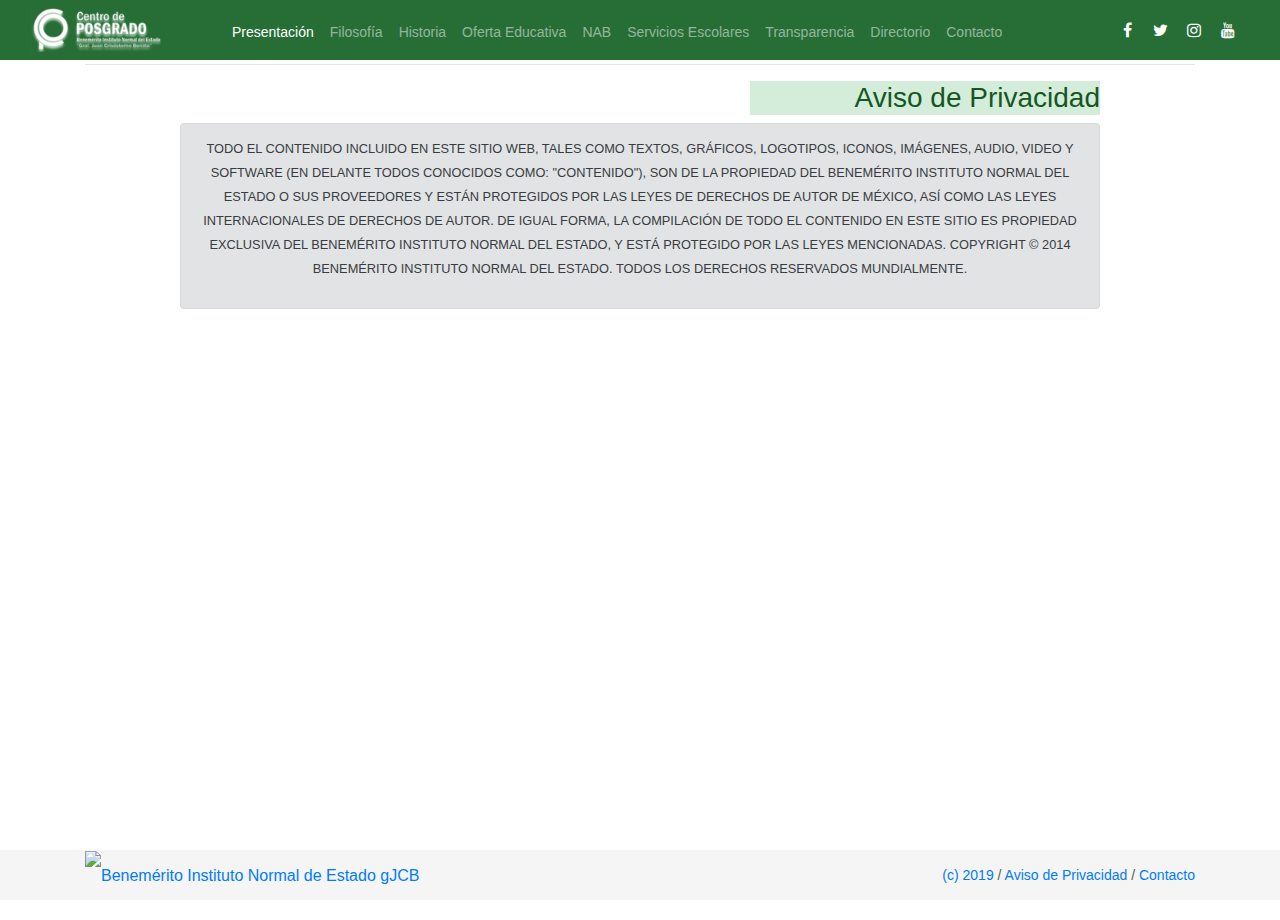
==== sitio/avisodeprivacidad.html @ c4bbad0e "dos paginas más" ====
<!DOCTYPE html>
<html lang="es">
	<head>
		<meta charset="utf-8">
		<meta name="viewport" content="width=device-width, initial-scale=1">
		<title>Benemérito Instituto Normal del Estado :: Historia</title>
		<link href="css/bootstrap.min.css" rel="stylesheet">
		<link href="css/estilos_bine.css" rel="stylesheet">
		<link rel="stylesheet" href="https://cdnjs.cloudflare.com/ajax/libs/font-awesome/4.7.0/css/font-awesome.min.css">
		<script src="js/jquery-3.3.1.min.js"></script>
		<script src="js/bootstrap.min.js"></script>
	</head>
	
	
	
	
	<body>
		<!-- este es el container de la barra de navegación-->
		<div class="container">
			<div class="row">
				  <nav class="navbar nav-fill navbar-dark navbar-expand-md fixed-top col-xs-12 col-sm-12 col-md-12 col-lg-12" style="background-color: #266E36;">
					<!--div class="col-1"></div-->
					<div class="col-2 navbar-left">
						<a href="#"><img src="img/logo-sm-w.png" alt="Posgrados BINE" width="130px"></a>
					</div>
					
		
					<!--a class="navbar-brand" href="#">Posgrados BINE</a-->
					<button class="navbar-toggler" type="button" data-toggle="collapse" data-target="#navbarCollapse" aria-controls="navbarCollapse" aria-expanded="false" aria-label="Toggle navigation">
					  <span class="navbar-toggler-icon"></span>
					</button>
					<div class="collapse navbar-collapse" id="navbarCollapse">
					  <ul class="navbar-nav mr-auto">
						<li> <a class="text-center nav-link active" href="#">Presentación</a> </li>
						<li> <a class="text-center nav-link" href="#">Filosofía</a> </li>
						<li> <a class="text-center nav-link" href="#">Historia</a> </li>
						<li> <a class="text-center nav-link" href="#">Oferta Educativa</a> </li>
						<li> <a class="text-center nav-link" href="#">NAB</a> </li>
						<li> <a class="text-center nav-link" href="#">Servicios Escolares</a> </li>
						<li> <a class="text-center nav-link" href="#">Transparencia</a> </li>
						<li> <a class="text-center nav-link" href="#">Directorio</a> </li>
						<li> <a class="text_center nav-link" href="#">Contacto</a> </li>
					  </ul>
					  <!--form class="form-inline mt-2 mt-md-0">
						<input class="form-control mr-sm-2" type="text" placeholder="Search" aria-label="Search">
						<button class="btn btn-outline-success my-2 my-sm-0" type="submit">Search</button>
					  </form-->

					<div class="text-center col-2">
					  <a href="#" class="fa fa-facebook"></a>
					  <a href="#" class="fa-twitter fa"></a>
					  <a href="#" class="fa fa-instagram"></a>
					  <a href="#" class="fa fa-youtube"></a>
      				</div>


					</div>

					<!--div class="col-1"></div-->
				  </nav>
				</div>
			<hr>
		</div>

        
        <!-- caja vacia-->
		<!--div id="caja" class="col-lg-12"></div-->
		
		<!-- carrusel-->
		<div class="container">
			<div class="row">
				<div class="col-7"></div>
				<div class="col-4">
					<h3 class="encabezado-historia alert-success">Aviso de Privacidad</h3>
				</div>
			<div class="col-1"></div>	
			</div>
			<div class="row">
				<div class="col-1"></div>
			  	<div class="col-xs-10 col-sm-10 col-md-10 col-lg-10">
						<div class="alert alert-secondary">
							<div class="row">
								<div class="col-12">
									<p class="text-center"><small>
											TODO EL CONTENIDO INCLUIDO EN ESTE SITIO WEB, TALES COMO TEXTOS, GRÁFICOS, LOGOTIPOS, ICONOS, IMÁGENES, AUDIO, VIDEO Y SOFTWARE (EN DELANTE TODOS CONOCIDOS COMO: "CONTENIDO"), SON DE LA PROPIEDAD DEL BENEMÉRITO INSTITUTO NORMAL DEL ESTADO O SUS PROVEEDORES Y ESTÁN PROTEGIDOS POR LAS LEYES DE DERECHOS DE AUTOR DE MÉXICO, ASÍ COMO LAS LEYES INTERNACIONALES DE DERECHOS DE AUTOR. DE IGUAL FORMA, LA COMPILACIÓN DE TODO EL CONTENIDO EN ESTE SITIO ES PROPIEDAD EXCLUSIVA DEL BENEMÉRITO INSTITUTO NORMAL DEL ESTADO, Y ESTÁ PROTEGIDO POR LAS LEYES MENCIONADAS.
											COPYRIGHT © 2014 BENEMÉRITO INSTITUTO NORMAL DEL ESTADO. TODOS LOS DERECHOS RESERVADOS MUNDIALMENTE.
									</small></p>
								</div>
							</div>				
						</div>
			  	</div>
			  <div class="col-1"></div>
			</div>

		<!--hr-->
		</div>

		<!-- footer-->
		<footer class="footer" >
			<!-- Footer Links -->
			<div class="container">
			  <!-- Grid row -->
			  <div class="row">
				<!-- Grid column -->
				<div class="col-5">
				  <!-- Content -->
					<a href="#" ><img src="img/logobine-pie.png" alt="Benemérito Instituto Normal de Estado gJCB" width="150px"></a>
				</div>
				<div class="col-7 foo-l">
					<!-- Links -->
					<a href="#!">(c) 2019</a> <span> / </span><a href="#!">Aviso de Privacidad</a><span> / </span> <a href="#!">Contacto</a> 
				</div>
			  </div>
			</div>
		</footer>
	</body>
</html>
---- sitio/css/estilos_bine.css ----
@charset "utf-8";
/* CSS Document */



.bd-placeholder-img {
	font-size: 1.125rem;
	text-anchor: middle;
	-webkit-user-select: none;
	-moz-user-select: none;
	-ms-user-select: none;
	user-select: none;
}

@media (min-width: 768px) {
}


/* GLOBAL STYLES
-------------------------------------------------- */
/* Padding below the footer and lighter body text */

body {
  padding-top: 3rem;
  padding-bottom: 3rem;
  color: #5a5a5a;
}


.navbar-nav > li > a {
	padding-top:10px;
	padding-bottom:5px ;
}

.navbar {
	min-height:30px;
}


.navbar-center{
	text-align: center;
    line-height: 50px; /* Vertically center the text there */
}

.nav-link{
	font-size: 14px;
}

.footer {
  position: absolute;
  bottom: 0;
  width: 100%;
  /* Set the fixed height of the footer here */
  height: 50px;
  line-height: 50px; /* Vertically center the text there */
  background-color: #f5f5f5;
}


.foo-l {
	text-align: right;
	font-size: 14px;
	padding-bottom: 20px;
}

/* CUSTOMIZE THE CAROUSEL
-------------------------------------------------- */

/* Carousel base class */
.carousel {
  margin-bottom: 4rem;
}
/* Since positioning the image, we need to help out the caption */
.carousel-caption {
  bottom: 3rem;
  z-index: 10;
}

/* Declare heights because of positioning of img element */
.carousel-item {
  height: 35rem;
}
.carousel-item > img {
  position: absolute;
  top: 0;
  left: 0;
  min-width: 100%;
  height: 35rem;
}



/* ESTILOS DE ICONOS
-------------------------------------------------- */
.fa {
  padding: 4px;
  font-size: 18px;
  width: 25px;
  height: 25px;
  text-align: center;
  text-decoration: none;
  margin: 2px 2px;
}

.fa:hover {
    opacity: 0.5;
    color: white;
}

.fa-facebook {
  background: #266E36;
  color: white;
}

.fa-twitter {
  background: #266E36;
  color: white;
}

.fa-youtube {
  background: #266E36;
  color: white;
}

.fa-instagram {
  background: #266E36;
  color: white;
}

.fa-rss {
  background: #ff6600;
  color: white;
}

/* ESTILOS GARO
-------------------------------------------------- */

.encabezado-historia{text-align: right}

.center-block {
  max-width: 100%;
  width: auto;
  position: relative;
  top: 0;
  bottom: 0
}
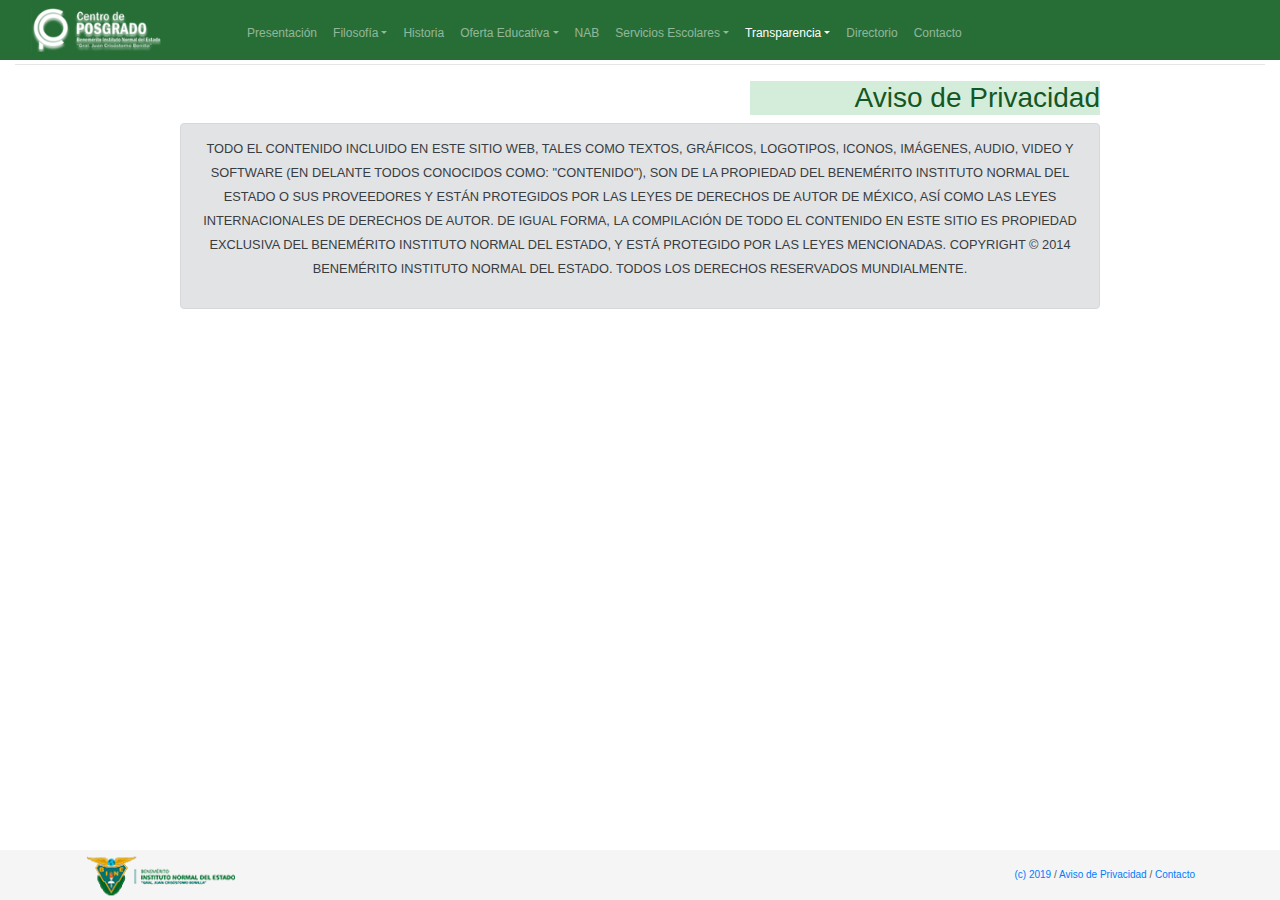
==== commit 05fca2ad: "now with template" ====
--- a/sitio/avisodeprivacidad.html
+++ b/sitio/avisodeprivacidad.html
@@ -1,117 +1,136 @@
 <!DOCTYPE html>
 <html lang="es">
-	<head>
-		<meta charset="utf-8">
-		<meta name="viewport" content="width=device-width, initial-scale=1">
-		<title>Benemérito Instituto Normal del Estado :: Historia</title>
-		<link href="css/bootstrap.min.css" rel="stylesheet">
-		<link href="css/estilos_bine.css" rel="stylesheet">
-		<link rel="stylesheet" href="https://cdnjs.cloudflare.com/ajax/libs/font-awesome/4.7.0/css/font-awesome.min.css">
-		<script src="js/jquery-3.3.1.min.js"></script>
-		<script src="js/bootstrap.min.js"></script>
-	</head>
-	
-	
-	
-	
-	<body>
-		<!-- este es el container de la barra de navegación-->
-		<div class="container">
-			<div class="row">
-				  <nav class="navbar nav-fill navbar-dark navbar-expand-md fixed-top col-xs-12 col-sm-12 col-md-12 col-lg-12" style="background-color: #266E36;">
-					<!--div class="col-1"></div-->
-					<div class="col-2 navbar-left">
-						<a href="#"><img src="img/logo-sm-w.png" alt="Posgrados BINE" width="130px"></a>
-					</div>
-					
-		
-					<!--a class="navbar-brand" href="#">Posgrados BINE</a-->
-					<button class="navbar-toggler" type="button" data-toggle="collapse" data-target="#navbarCollapse" aria-controls="navbarCollapse" aria-expanded="false" aria-label="Toggle navigation">
-					  <span class="navbar-toggler-icon"></span>
-					</button>
-					<div class="collapse navbar-collapse" id="navbarCollapse">
-					  <ul class="navbar-nav mr-auto">
-						<li> <a class="text-center nav-link active" href="#">Presentación</a> </li>
-						<li> <a class="text-center nav-link" href="#">Filosofía</a> </li>
-						<li> <a class="text-center nav-link" href="#">Historia</a> </li>
-						<li> <a class="text-center nav-link" href="#">Oferta Educativa</a> </li>
-						<li> <a class="text-center nav-link" href="#">NAB</a> </li>
-						<li> <a class="text-center nav-link" href="#">Servicios Escolares</a> </li>
-						<li> <a class="text-center nav-link" href="#">Transparencia</a> </li>
-						<li> <a class="text-center nav-link" href="#">Directorio</a> </li>
-						<li> <a class="text_center nav-link" href="#">Contacto</a> </li>
-					  </ul>
-					  <!--form class="form-inline mt-2 mt-md-0">
-						<input class="form-control mr-sm-2" type="text" placeholder="Search" aria-label="Search">
-						<button class="btn btn-outline-success my-2 my-sm-0" type="submit">Search</button>
-					  </form-->
 
-					<div class="text-center col-2">
-					  <a href="#" class="fa fa-facebook"></a>
-					  <a href="#" class="fa-twitter fa"></a>
-					  <a href="#" class="fa fa-instagram"></a>
-					  <a href="#" class="fa fa-youtube"></a>
-      				</div>
+<head>
+    <meta charset="utf-8">
+    <meta name="viewport" content="width=device-width, initial-scale=1">
+    <title>Benemérito Instituto Normal del Estado</title>
+    <link href="assets/css/bootstrap.min.css" rel="stylesheet">
+    <link href="assets/css/estilos_bine.css" rel="stylesheet">
+    <link rel="stylesheet" href="https://cdnjs.cloudflare.com/ajax/libs/font-awesome/4.7.0/css/font-awesome.min.css">
+    <script src="assets/js/jquery-3.3.1.min.js"></script>
+    <script src="assets/js/bootstrap.min.js"></script>
+</head>
 
 
-					</div>
+<body>
+    <!-- NAVBAR-->
+    <div class="container-fluid">
+        <div class="row">
+            <nav class="navbar nav-fill navbar-dark navbar-expand-md fixed-top col-xs-12 col-sm-12 col-md-12 col-lg-12" style="background-color: #266E36;">
+                <!--div class="col-1"></div-->
+                <div class="col-lg-2 col-md-2 col-sm-3 col-3 navbar-left">
+                    <a href="#"><img src="assets/img/logo-sm-w.png" alt="Posgrados BINE" width="130px"></a>
+                </div>
 
-					<!--div class="col-1"></div-->
-				  </nav>
-				</div>
-			<hr>
-		</div>
+                <div class="col-lg-8 col-md-8 col-sm-6 col-6 text-center">
+                    <!--a class="navbar-brand" href="#">Posgrados BINE</a-->
+                    <button class="navbar-toggler" type="button" data-toggle="collapse" data-target="#navbarCollapse" aria-controls="navbarCollapse" aria-expanded="false" aria-label="Toggle navigation">
+								  <span class="navbar-toggler-icon"></span>
+								</button>
+                    <div class="collapse navbar-collapse" id="navbarCollapse">
+                        <ul class="navbar-nav mr-auto">
+                            <li> <a class="text-center nav-link " href="index.html">Presentación</a> </li>
+                            <li class="dropdown">
+                                <a class="text-center dropdown-toggle nav-link" data-toggle="dropdown" role="button" href="#">Filosofía</a>
+                                <ul class="dropdown-menu">
+                                    <li><a class="text-center " href="./objetivos.html">Objetivos</a></li>
+                                    <li><a class="text-center " href="./politicascalidad.html">Políticas de Calidad</a></li>
+                                </ul>
+                            </li>
+                            <li> <a class="text-center nav-link" href="./historia.html">Historia</a> </li>
+                            <li class="dropdown">
+                                <a class="text-center dropdown-toggle nav-link" data-toggle="dropdown" role="button" href="#">Oferta Educativa</a>
+                                <ul class="dropdown-menu">
+                                    <li><a class="text-center " href="./programasacademicos.html">Programas Académicos</a></li>
+                                    <li><a class="text-center " href="./lineasinvestigacion.html">Líneas de Investigación</a></li>
+                                </ul>
+                            </li>
+                            <li> <a class="text-center nav-link" href="./nab.html">NAB</a> </li>
+                            <li class="dropdown">
+                                <a class="text-center dropdown-toggle nav-link" data-toggle="dropdown" role="button" href="#">Servicios Escolares</a>
+                                <ul class="dropdown-menu">
+                                    <li><a class="text-center " href="./calendario.html">Calendario</a></li>
+                                </ul>
+                            </li>
+                            <li class="dropdown">
+                                <a class="text-center dropdown-toggle nav-link active" data-toggle="dropdown" role="button" href="#">Transparencia</a>
+                                <ul class="dropdown-menu">
+                                    <li><a class="text-center " href="#">Aviso de Privacidad</a></li>
+                                    <li><a class="text-center " href="./declaraciondederechos.html">Declaración de Derechos</a></li>
+                                </ul>
+                            </li>
+                            <li> <a class="text-center nav-link" href="./directorio.html">Directorio</a> </li>
+                            <li> <a class="text_center nav-link" href="./contacto.html">Contacto</a> </li>
+                        </ul>
+                    </div>
+                </div>
+                <div class=" col-lg-2 col-md-2 col-sm-3 col-3 text-right">
+                    <a href="#" class="fa "></a>
+                    <a href="#" class="fa "></a>
+                    <a href="#" class="fa "></a>
+                    <a href="#" class="fa "></a>
+                </div>
+            </nav>
+        </div>
+        <hr>
+    </div>
+    <!-- NAVBAR -->
 
-        
-        <!-- caja vacia-->
-		<!--div id="caja" class="col-lg-12"></div-->
-		
-		<!-- carrusel-->
-		<div class="container">
-			<div class="row">
-				<div class="col-7"></div>
-				<div class="col-4">
-					<h3 class="encabezado-historia alert-success">Aviso de Privacidad</h3>
-				</div>
-			<div class="col-1"></div>	
-			</div>
-			<div class="row">
-				<div class="col-1"></div>
-			  	<div class="col-xs-10 col-sm-10 col-md-10 col-lg-10">
-						<div class="alert alert-secondary">
-							<div class="row">
-								<div class="col-12">
-									<p class="text-center"><small>
+
+    <!-- caja vacia-->
+    <!--div id="caja" class="col-lg-12"></div-->
+
+    <!-- carrusel-->
+    <div class="container">
+        <div class="row">
+            <div class="col-7"></div>
+            <div class="col-4">
+                <h3 class="encabezado-historia alert-success">Aviso de Privacidad</h3>
+            </div>
+            <div class="col-1"></div>
+        </div>
+        <div class="row">
+            <div class="col-1"></div>
+            <div class="col-xs-10 col-sm-10 col-md-10 col-lg-10">
+                <div class="alert alert-secondary">
+                    <div class="row">
+                        <div class="col-12">
+                            <p class="text-center"><small>
 											TODO EL CONTENIDO INCLUIDO EN ESTE SITIO WEB, TALES COMO TEXTOS, GRÁFICOS, LOGOTIPOS, ICONOS, IMÁGENES, AUDIO, VIDEO Y SOFTWARE (EN DELANTE TODOS CONOCIDOS COMO: "CONTENIDO"), SON DE LA PROPIEDAD DEL BENEMÉRITO INSTITUTO NORMAL DEL ESTADO O SUS PROVEEDORES Y ESTÁN PROTEGIDOS POR LAS LEYES DE DERECHOS DE AUTOR DE MÉXICO, ASÍ COMO LAS LEYES INTERNACIONALES DE DERECHOS DE AUTOR. DE IGUAL FORMA, LA COMPILACIÓN DE TODO EL CONTENIDO EN ESTE SITIO ES PROPIEDAD EXCLUSIVA DEL BENEMÉRITO INSTITUTO NORMAL DEL ESTADO, Y ESTÁ PROTEGIDO POR LAS LEYES MENCIONADAS.
 											COPYRIGHT © 2014 BENEMÉRITO INSTITUTO NORMAL DEL ESTADO. TODOS LOS DERECHOS RESERVADOS MUNDIALMENTE.
 									</small></p>
-								</div>
-							</div>				
-						</div>
-			  	</div>
-			  <div class="col-1"></div>
-			</div>
+                        </div>
+                    </div>
+                </div>
+            </div>
+            <div class="col-1"></div>
+        </div>
 
-		<!--hr-->
-		</div>
+        <!--hr-->
+    </div>
 
-		<!-- footer-->
-		<footer class="footer" >
-			<!-- Footer Links -->
-			<div class="container">
-			  <!-- Grid row -->
-			  <div class="row">
-				<!-- Grid column -->
-				<div class="col-5">
-				  <!-- Content -->
-					<a href="#" ><img src="img/logobine-pie.png" alt="Benemérito Instituto Normal de Estado gJCB" width="150px"></a>
-				</div>
-				<div class="col-7 foo-l">
-					<!-- Links -->
-					<a href="#!">(c) 2019</a> <span> / </span><a href="#!">Aviso de Privacidad</a><span> / </span> <a href="#!">Contacto</a> 
-				</div>
-			  </div>
-			</div>
-		</footer>
-	</body>
+
+
+    <!-- FOOTER-->
+    <footer class="footer">
+        <!-- Footer Links -->
+        <div class="container">
+            <!-- Grid row -->
+            <div class="row">
+                <!-- Grid column -->
+                <div class="col-5">
+                    <!-- Content -->
+                    <a href="#"><img src="assets/img/logobine-pie.png" alt="Benemérito Instituto Normal de Estado gJCB" width="150px"></a>
+                </div>
+                <div class="col-7 foo-l">
+                    <!-- Links -->
+                    <a href="#!">(c) 2019</a> <span> / </span><a href="#!">Aviso de Privacidad</a><span> / </span> <a href="#!">Contacto</a>
+                </div>
+            </div>
+        </div>
+    </footer>
+    <!-- termina FOOTER-->
+</body>
+
 </html>--- a/sitio/assets/css/estilos_bine.css
+++ b/sitio/assets/css/estilos_bine.css
@@ -0,0 +1,128 @@
+@charset "utf-8";
+
+/* CSS Document */
+
+.bd-placeholder-img {
+    font-size: 1.125rem;
+    text-anchor: middle;
+    -webkit-user-select: none;
+    -moz-user-select: none;
+    -ms-user-select: none;
+    user-select: none;
+}
+
+@media (min-width: 600px) {}
+
+
+/* estilos globales
+-------------------------------------------------- */
+
+body {
+    padding-top: 3rem;
+    padding-bottom: 3rem;
+    color: #5a5a5a;
+}
+
+
+/* estilos iconos
+-------------------------------------------------- */
+
+.fa {
+    padding: 4px;
+    font-size: 18px;
+    width: 25px;
+    height: 25px;
+    text-align: center;
+    text-decoration: none;
+    margin: 2px 2px;
+    /* fonts */
+    background: #266E36;
+    color: white;
+}
+
+.fa:hover {
+    opacity: 0.5;
+    color: white;
+}
+
+
+/* estilos navbar
+-------------------------------------------------- */
+
+.navbar-nav>li>a {
+    padding-top: 10px;
+    padding-bottom: 5px;
+}
+
+.navbar {
+    min-height: 30px;
+}
+
+.navbar-center {
+    text-align: center;
+    line-height: 50px;
+}
+
+.nav-link {
+    font-size: 12px;
+}
+
+
+/* estilos footer
+-------------------------------------------------- */
+
+.footer {
+    position: fixed;
+    bottom: 0rem;
+    width: 100%;
+    height: 50px;
+    line-height: 50px;
+    background-color: #f5f5f5;
+}
+
+.foo-l {
+    text-align: right;
+    font-size: 10px;
+    padding-bottom: 20px;
+}
+
+
+/* estilo carrusel
+-------------------------------------------------- */
+
+.carousel {
+    margin-bottom: 1rem;
+}
+
+.carousel-caption {
+    bottom: 2rem;
+    z-index: 10;
+}
+
+.carousel-item {
+    height: 35rem;
+}
+
+.carousel-item>img {
+    position: absolute;
+    top: 0;
+    left: 0;
+    min-width: 100%;
+    min-height: 100%;
+}
+
+
+/* estilos historia
+-------------------------------------------------- */
+
+.encabezado-historia {
+    text-align: right
+}
+
+.historia-block {
+    max-width: 100%;
+    width: auto;
+    position: relative;
+    top: 0;
+    bottom: 0;
+}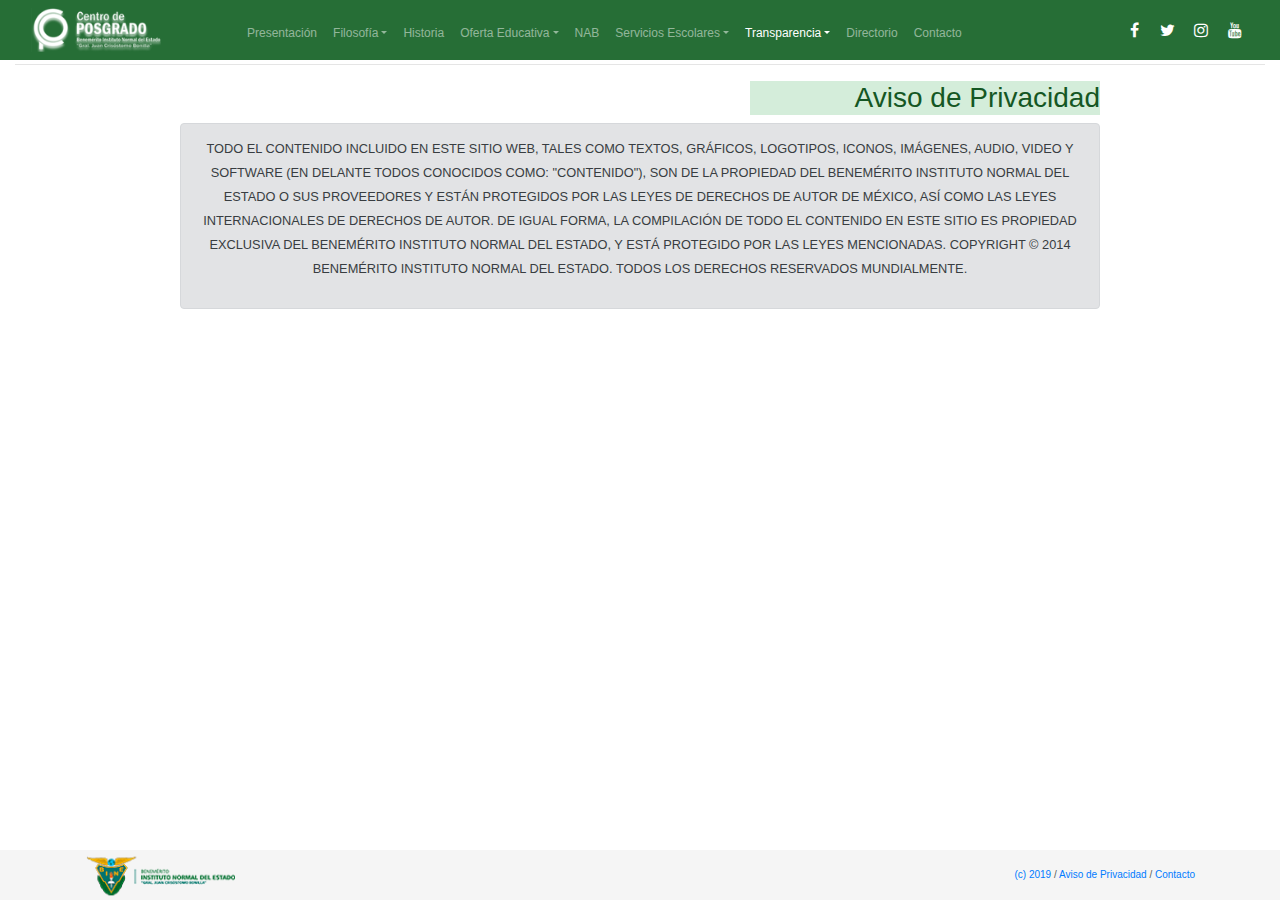
==== commit 4cae9e7f: "nn" ====
--- a/sitio/avisodeprivacidad.html
+++ b/sitio/avisodeprivacidad.html
@@ -66,10 +66,10 @@
                     </div>
                 </div>
                 <div class=" col-lg-2 col-md-2 col-sm-3 col-3 text-right">
-                    <a href="#" class="fa "></a>
-                    <a href="#" class="fa "></a>
-                    <a href="#" class="fa "></a>
-                    <a href="#" class="fa "></a>
+                    <a href="#" class="fa fa-facebook"></a>
+                    <a href="#" class="fa fa-twitter"></a>
+                    <a href="#" class="fa fa-instagram"></a>
+                    <a href="#" class="fa fa-youtube"></a>
                 </div>
             </nav>
         </div>
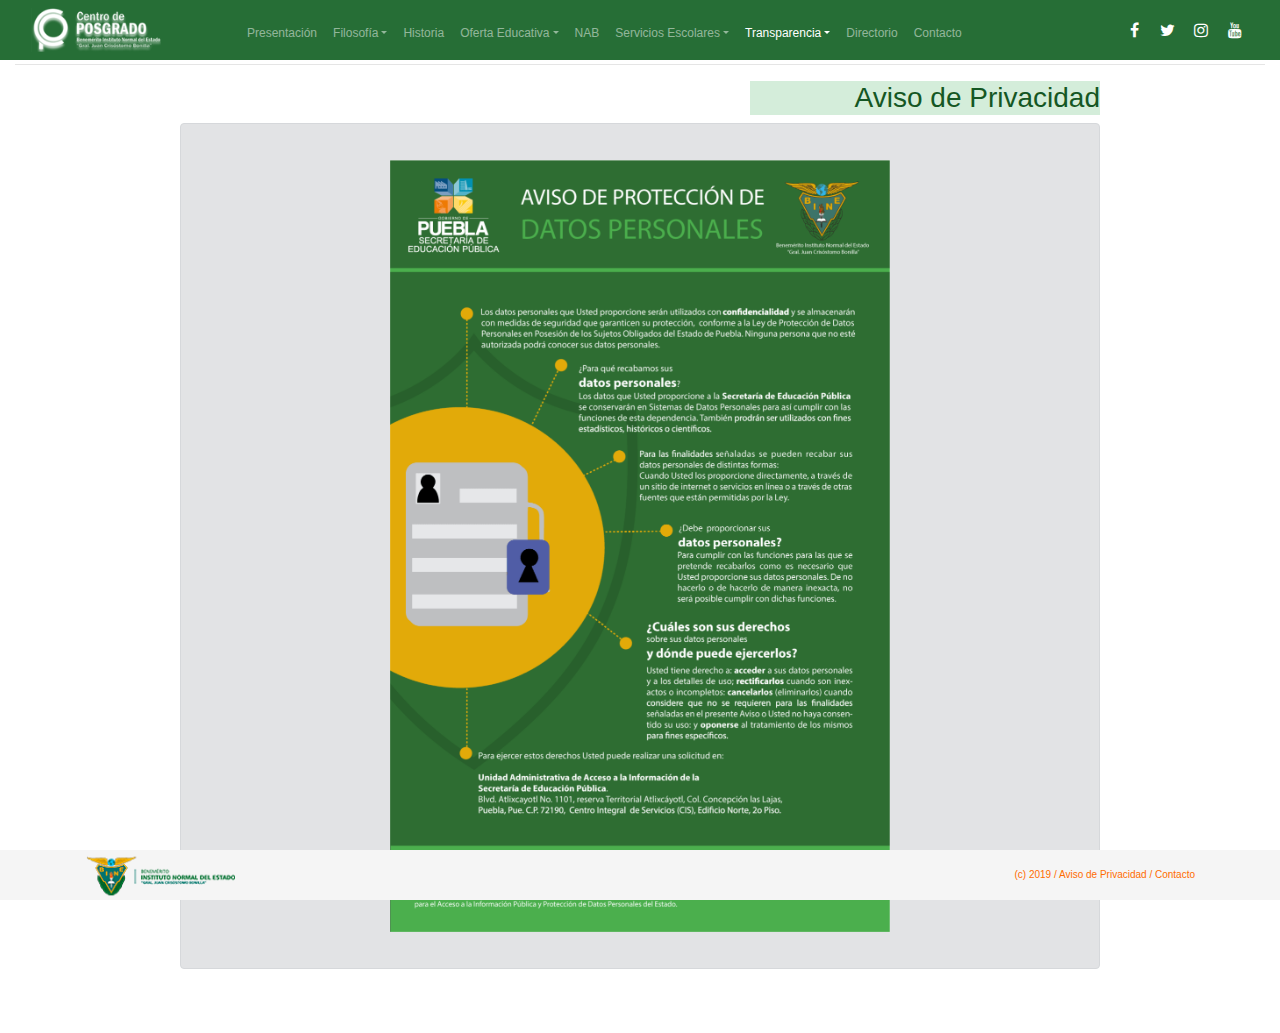
==== commit 6f600a40: "Cambios" ====
--- a/sitio/avisodeprivacidad.html
+++ b/sitio/avisodeprivacidad.html
@@ -83,32 +83,28 @@
 
     <!-- carrusel-->
     <div class="container">
-        <div class="row">
-            <div class="col-7"></div>
-            <div class="col-4">
-                <h3 class="encabezado-historia alert-success">Aviso de Privacidad</h3>
+            <div class="row">
+                <div class="col-7"></div>
+                <div class="col-4">
+                    <h3 class="encabezado-historia alert-success">Aviso de Privacidad</h3>
+                </div>
+                <div class="col-1"></div>
             </div>
-            <div class="col-1"></div>
-        </div>
-        <div class="row">
-            <div class="col-1"></div>
-            <div class="col-xs-10 col-sm-10 col-md-10 col-lg-10">
-                <div class="alert alert-secondary">
-                    <div class="row">
-                        <div class="col-12">
-                            <p class="text-center"><small>
-											TODO EL CONTENIDO INCLUIDO EN ESTE SITIO WEB, TALES COMO TEXTOS, GRÁFICOS, LOGOTIPOS, ICONOS, IMÁGENES, AUDIO, VIDEO Y SOFTWARE (EN DELANTE TODOS CONOCIDOS COMO: "CONTENIDO"), SON DE LA PROPIEDAD DEL BENEMÉRITO INSTITUTO NORMAL DEL ESTADO O SUS PROVEEDORES Y ESTÁN PROTEGIDOS POR LAS LEYES DE DERECHOS DE AUTOR DE MÉXICO, ASÍ COMO LAS LEYES INTERNACIONALES DE DERECHOS DE AUTOR. DE IGUAL FORMA, LA COMPILACIÓN DE TODO EL CONTENIDO EN ESTE SITIO ES PROPIEDAD EXCLUSIVA DEL BENEMÉRITO INSTITUTO NORMAL DEL ESTADO, Y ESTÁ PROTEGIDO POR LAS LEYES MENCIONADAS.
-											COPYRIGHT © 2014 BENEMÉRITO INSTITUTO NORMAL DEL ESTADO. TODOS LOS DERECHOS RESERVADOS MUNDIALMENTE.
-									</small></p>
+            <div class="row">
+                <div class="col-1"></div>
+                <div class="col-xs-10 col-sm-10 col-md-10 col-lg-10">
+                    <div class="alert alert-secondary">
+                        <br>
+                        <div class="col-12 text-center">
+                            <img src="assets/img/avisodeprivacidad/aviso.png" width="500px">
                         </div>
+                        <br>
                     </div>
                 </div>
+                <div class="col-1"></div>
             </div>
-            <div class="col-1"></div>
+            <!--hr-->
         </div>
-
-        <!--hr-->
-    </div>
 
 
 
--- a/sitio/assets/css/estilos_bine.css
+++ b/sitio/assets/css/estilos_bine.css
@@ -78,12 +78,17 @@
     height: 50px;
     line-height: 50px;
     background-color: #f5f5f5;
+    color: #ff6c00;
 }
 
 .foo-l {
     text-align: right;
     font-size: 10px;
     padding-bottom: 20px;
+}
+
+footer a {
+    color: #ff6c00;
 }
 
 
@@ -112,6 +117,32 @@
 }
 
 
+/* estilos dropdown
+-------------------------------------------------- */
+
+.dropdown-menu {
+    background-color: #ff6c00;
+    color: white;
+    font-size: 10px;
+    text-align: center;
+    vertical-align: center;
+}
+
+.dropdown-menu:visited {
+    color: white;
+    font-size: 10px;
+}
+
+a {
+    color: white;
+}
+
+a:visited {
+    color: white;
+    font-style: normal;
+}
+
+
 /* estilos historia
 -------------------------------------------------- */
 
@@ -125,4 +156,19 @@
     position: relative;
     top: 0;
     bottom: 0;
+}
+
+
+/* estilos contacto
+-------------------------------------------------- */
+
+.fa-co {
+    font-size: 16px;
+    text-align: center;
+    /* fonts */
+    color: #266E36;
+}
+
+.fa-co:visited {
+    color: #266E36;
 }